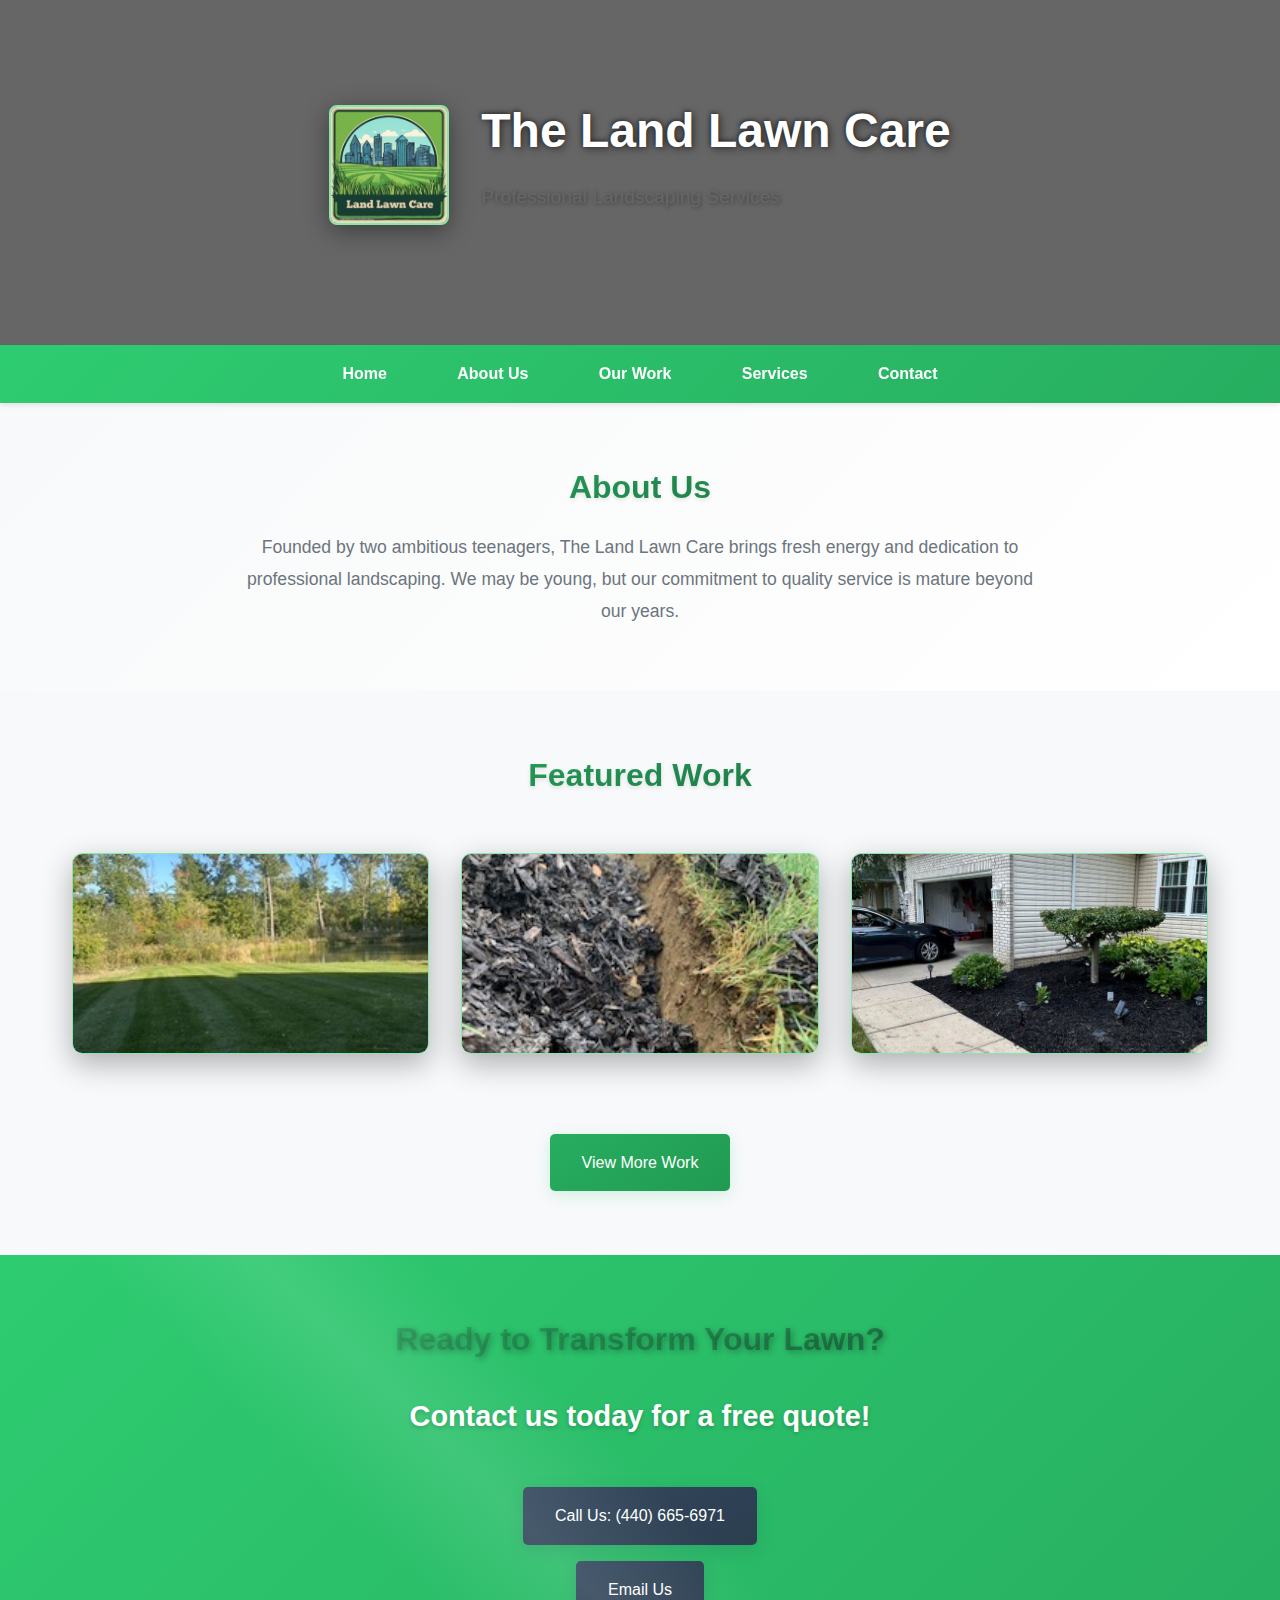
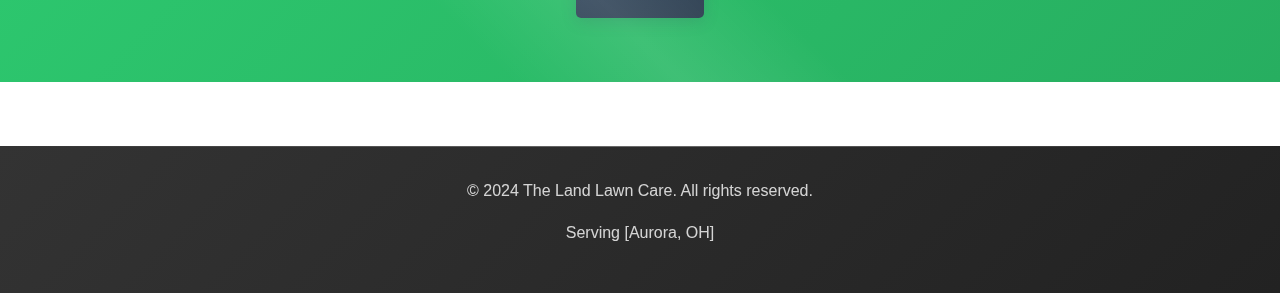
==== index.html @ 95657ca6 "Add files via upload" ====
<!DOCTYPE html>
<html lang="en">
<head>
    <meta charset="UTF-8">
    <meta name="viewport" content="width=device-width, initial-scale=1.0">
    <link rel="shortcut icon" type="x-icon" href="Images/LawnLogo.jpg">
    <title>The Land Lawn Care - Professional Landscaping Services</title>
    <link href="https://fonts.googleapis.com/css2?family=Poppins:wght@400;500;600&display=swap" rel="stylesheet">
    <link rel="stylesheet" href="styles.css">
    <style>
        * {
            margin: 0;
            padding: 0;
            box-sizing: border-box;
            font-family: 'Arial', sans-serif;
        }

        body {
            line-height: 1.6;
        }

        .header {
            background: linear-gradient(rgba(0, 0, 0, 0.6), rgba(0, 0, 0, 0.6)), 
                        url('https://images.unsplash.com/photo-1558904541-efa843a96f01?ixlib=rb-4.0.3');
            background-size: cover;
            background-position: center;
            color: white;
            text-align: center;
            padding: 100px 20px;
        }

        .header h1 {
            font-size: 3em;
            margin-bottom: 20px;
        }

        nav {
            background: linear-gradient(135deg, #2ecc71, #27ae60);
            padding: 1rem;
            position: sticky;
            top: 0;
            box-shadow: 0 2px 5px rgba(0,0,0,0.1);
        }

        nav ul {
            list-style: none;
            display: flex;
            justify-content: center;
            gap: 2rem;
        }

        nav a {
            color: white;
            text-decoration: none;
            font-weight: bold;
        }

        .section {
            padding: 4rem 2rem;
        }

        .about {
            background-color: #f9f9f9;
            text-align: center;
        }

        .services {
            display: grid;
            grid-template-columns: repeat(auto-fit, minmax(250px, 1fr));
            gap: 2rem;
            padding: 2rem;
        }

        .service-card {
            background: linear-gradient(145deg, #ffffff, #f8f9fa);
            padding: 2rem;
            border-radius: 10px;
            box-shadow: 0 2px 15px rgba(0,0,0,0.1);
            text-align: center;
            transition: transform 0.3s ease;
        }

        .service-card:hover {
            transform: translateY(-5px);
        }

        .cta {
            background: linear-gradient(135deg, #2ecc71, #27ae60);
            color: white;
            text-align: center;
        }

        .button {
            display: inline-block;
            padding: 1rem 2rem;
            background: linear-gradient(145deg, #27ae60, #219a52);
            color: white;
            text-decoration: none;
            border-radius: 5px;
            margin-top: 1rem;
            transition: transform 0.3s ease;
        }

        .button:hover {
            transform: translateY(-2px);
        }

        footer {
            background: linear-gradient(135deg, #333333, #222222);
            color: white;
            text-align: center;
            padding: 2rem;
        }

        @media (max-width: 768px) {
            nav ul {
                flex-direction: column;
                text-align: center;
            }
        }
    </style>
</head>
<body>
    <header class="header">
        <div class="logo-container">
            <img src="Images/LawnLogo.jpg" alt="The Land Lawn Care Logo" class="logo">
            <div class="header-text">
                <h1>The Land Lawn Care</h1>
                <p>Professional Landscaping Services</p>
            </div>
        </div>
    </header>

    <nav>
        <ul>
            <li><a href="index.html">Home</a></li>
            <li><a href="about.html">About Us</a></li>
            <li><a href="portfolio.html">Our Work</a></li>
            <li><a href="services.html">Services</a></li>
            <li><a href="#contact">Contact</a></li>
        </ul>
    </nav>

    <section id="about" class="section about">
        <div class="container">
            <h2>About Us</h2>
            <p>Founded by two ambitious teenagers, The Land Lawn Care brings fresh energy and dedication to professional landscaping. We may be young, but our commitment to quality service is mature beyond our years.</p>
        </div>
    </section>

    <section class="featured-images section">
        <h2>Featured Work</h2>
        <div class="image-grid">
            <div class="image-card">
                <img src="Images/Herrington.JPG" alt="Lawn Care Example 1">
                <div class="image-overlay">
                    <p>Professional Mowing</p>
                </div>
            </div>
            <div class="image-card">
                <img src="Images/Edging.jpg" alt="Lawn Care Example 2">
                <div class="image-overlay">
                    <p>Expert Edging</p>
                </div>
            </div>
            <div class="image-card">
                <img src="Images/FinalPro.JPG" alt="Lawn Care Example 3">
                <div class="image-overlay">
                    <p>Beautiful Results</p>
                </div>
            </div>
        </div>
        <div class="text-center mt-2">
            <a href="portfolio.html" class="button">View More Work</a>
        </div>
    </section>

    <section id="contact" class="section cta">
        <h2>Ready to Transform Your Lawn?</h2>
        <p class="cta-text">Contact us today for a free quote!</p>
        <a href="tel:+14406656971" class="button">Call Us: (440) 665-6971</a>
        <br>
        <a href="mailto:contact@jacobpfenning75@gmail.com" class="button">Email Us</a>
    </section>

    <footer>
        <p>© 2024 The Land Lawn Care. All rights reserved.</p>
        <p>Serving [Aurora, OH]</p>
    </footer>
</body>
</html>
---- styles.css ----
/* Global Styles */
* {
    margin: 0;
    padding: 0;
    box-sizing: border-box;
    font-family: 'Poppins', 'Arial', sans-serif;
}

body {
    line-height: 1.6;
    color: #333;
}

/* Typography */
h1, h2, h3 {
    font-weight: 600;
    line-height: 1.3;
}

h1 {
    font-size: 2.5rem;
    margin-bottom: 1rem;
    text-shadow: 2px 2px 4px rgba(0,0,0,0.2);
}

h2 {
    font-size: 2rem;
    margin-bottom: 1.5rem;
    background: linear-gradient(135deg, var(--primary), var(--primary-dark));
    -webkit-background-clip: text;
    -webkit-text-fill-color: transparent;
    text-shadow: 0 2px 4px rgba(0,0,0,0.1);
}

h3 {
    font-size: 1.5rem;
    margin-bottom: 1rem;
    color: var(--primary-dark);
}

p {
    margin-bottom: 1rem;
    color: #666;
}

/* Layout */
.container {
    max-width: 1200px;
    margin: 0 auto;
    padding: 0 2rem;
}

.section {
    padding: 5rem 0;
}

/* Global Animations */
@keyframes fadeIn {
    from { opacity: 0; transform: translateY(20px); }
    to { opacity: 1; transform: translateY(0); }
}

@keyframes slideIn {
    from { transform: translateX(-20px); opacity: 0; }
    to { transform: translateX(0); opacity: 1; }
}

/* Header */
.header {
    background: linear-gradient(rgba(0, 0, 0, 0.7), rgba(0, 0, 0, 0.7)), 
                url('https://images.unsplash.com/photo-1558904541-efa843a96f01?ixlib=rb-4.0.3');
    background-size: cover;
    background-position: center;
    background-attachment: fixed;
    color: white;
    text-align: center;
    padding: 150px 20px;
    position: relative;
    animation: fadeIn 1s ease-out;
}

/* Navigation */
nav {
    background: linear-gradient(135deg, var(--primary-dark), var(--primary));
    padding: 1.2rem;
    position: sticky;
    top: 0;
    z-index: 1000;
    box-shadow: 0 2px 20px rgba(0,0,0,0.1);
    transition: all 0.3s ease;
}

nav ul {
    list-style: none;
    display: flex;
    justify-content: center;
    gap: 3rem;
}

nav a {
    color: white;
    text-decoration: none;
    font-weight: 500;
    padding: 0.8rem 1.2rem;
    border-radius: 5px;
    transition: all 0.3s ease;
    position: relative;
}

nav a::after {
    content: '';
    position: absolute;
    width: 0;
    height: 2px;
    bottom: 0;
    left: 50%;
    background-color: var(--accent-light);
    transition: all 0.3s ease;
    transform: translateX(-50%);
}

nav a:hover::after {
    width: 70%;
}

/* Cards */
.card {
    background: linear-gradient(145deg, #ffffff, #f8f9fa);
    border-radius: 15px;
    padding: 2rem;
    box-shadow: 0 3px 15px rgba(0,0,0,0.1);
    transition: transform 0.3s ease, box-shadow 0.3s ease;
}

.card:hover {
    transform: translateY(-5px);
    box-shadow: 0 5px 20px rgba(0,0,0,0.15);
}

/* Services Grid */
.services-grid {
    display: grid;
    grid-template-columns: repeat(auto-fit, minmax(280px, 1fr));
    gap: 2rem;
    padding: 2rem 0;
}

/* Portfolio Gallery */
.gallery {
    display: grid;
    grid-template-columns: repeat(auto-fit, minmax(300px, 1fr));
    gap: 2rem;
    margin: 2rem 0;
}

.gallery-item img {
    width: 100%;
    height: 250px;
    object-fit: cover;
    border-radius: 10px 10px 0 0;
}

/* Buttons */
.button {
    display: inline-block;
    padding: 1rem 2.5rem;
    background: linear-gradient(145deg, var(--primary), var(--primary-dark));
    color: white;
    text-decoration: none;
    border-radius: 50px;
    transition: all 0.3s cubic-bezier(0.165, 0.84, 0.44, 1);
    border: none;
    cursor: pointer;
    font-weight: 500;
    text-align: center;
    box-shadow: 0 4px 15px rgba(46, 204, 113, 0.2);
}

.button:hover {
    transform: translateY(-3px);
    box-shadow: 0 8px 20px rgba(230, 126, 34, 0.3);
    background: linear-gradient(145deg, var(--accent), var(--accent-light));
}

/* Footer */
footer {
    background: linear-gradient(135deg, var(--secondary-dark), var(--secondary));
    color: white;
    padding: 4rem 0;
    margin-top: 4rem;
    position: relative;
    overflow: hidden;
}

footer::before {
    content: '';
    position: absolute;
    top: 0;
    left: 0;
    right: 0;
    height: 1px;
    background: linear-gradient(90deg, transparent, rgba(255,255,255,0.3), transparent);
}

footer p {
    color: #fff;
    opacity: 0.8;
}

/* Media Queries */
@media (max-width: 768px) {
    nav ul {
        flex-direction: column;
        text-align: center;
        gap: 1rem;
    }

    .header {
        padding: 100px 20px;
    }

    h1 {
        font-size: 2rem;
    }

    h2 {
        font-size: 1.75rem;
    }
}

/* Utility Classes */
.text-center {
    text-align: center;
}

.mb-2 {
    margin-bottom: 2rem;
}

.mt-2 {
    margin-top: 2rem;
}

/* CTA Section */
.cta {
    background: linear-gradient(135deg, var(--primary), var(--primary-dark));
    position: relative;
    overflow: hidden;
}

.cta::before {
    content: '';
    position: absolute;
    top: 0;
    left: 0;
    right: 0;
    bottom: 0;
    background: linear-gradient(45deg, transparent 30%, rgba(255,255,255,0.1) 40%, transparent 50%);
    animation: shimmer 3s infinite;
}

@keyframes shimmer {
    0% { transform: translateX(-100%); }
    100% { transform: translateX(100%); }
}

.cta-text {
    font-size: 1.8rem;
    font-weight: 600;
    color: white;
    margin: 2rem 0;
    text-shadow: 0 2px 4px rgba(0,0,0,0.2);
    animation: slideIn 0.8s ease-out;
}

/* Logo and Header */
.logo-container {
    display: flex;
    align-items: center;
    justify-content: center;
    gap: 2rem;
    margin-bottom: 1rem;
}

.logo {
    width: 120px;
    height: 120px;
    object-fit: contain;
    border-radius: 8px;
    filter: drop-shadow(0 6px 12px rgba(0,0,0,0.4));
    transition: all 0.3s ease;
    border: 2px solid var(--primary-light);
}

.logo:hover {
    transform: scale(1.05);
    border-color: var(--accent);
}

.header-text {
    text-align: left;
}

.header-text h1 {
    font-size: 3em;
    margin-bottom: 20px;
    text-shadow: 2px 2px 8px rgba(0,0,0,0.5),
                 -1px -1px 4px rgba(0,0,0,0.5);
}

.header-text p {
    text-shadow: 1px 1px 4px rgba(0,0,0,0.4);
    font-size: 1.2rem;
}

/* Media query for mobile devices */
@media (max-width: 768px) {
    .logo-container {
        flex-direction: column;
        gap: 1rem;
    }

    .header-text {
        text-align: center;
    }

    .logo {
        width: 100px;
        height: 100px;
    }
}

/* Services Page */
.services-content {
    max-width: 1200px;
    margin: 0 auto;
    padding: 4rem 2rem;
}

.services-content h1 {
    text-align: center;
    margin-bottom: 3rem;
    color: var(--primary-dark);
    background: linear-gradient(135deg, var(--primary), var(--primary-dark));
    -webkit-background-clip: text;
    -webkit-text-fill-color: transparent;
    text-shadow: 2px 2px 6px rgba(0,0,0,0.2);
}

.services {
    display: grid;
    grid-template-columns: repeat(auto-fit, minmax(300px, 1fr));
    gap: 2rem;
    padding: 2rem;
}

.service-card {
    background: linear-gradient(145deg, var(--white), var(--light-gray));
    padding: 2.5rem;
    border-radius: 15px;
    box-shadow: 0 5px 20px rgba(0,0,0,0.08);
    text-align: center;
    transition: all 0.3s ease;
    border: 1px solid rgba(0,0,0,0.05);
}

.service-card:hover {
    transform: translateY(-5px);
    box-shadow: 0 8px 25px rgba(0,0,0,0.12);
    border-bottom: 3px solid var(--accent);
}

.service-card h3 {
    color: var(--primary-dark);
    margin-bottom: 1rem;
    font-size: 1.5rem;
}

.service-card p {
    color: var(--gray);
    line-height: 1.6;
}

/* Featured Images Section */
.featured-images {
    background-color: var(--light-gray);
    text-align: center;
}

.image-grid {
    display: grid;
    grid-template-columns: repeat(auto-fit, minmax(300px, 1fr));
    gap: 2rem;
    padding: 2rem;
    max-width: 1200px;
    margin: 0 auto;
}

.image-card {
    position: relative;
    border-radius: 10px;
    overflow: hidden;
    box-shadow: 0 10px 30px rgba(0,0,0,0.3);
    transition: transform 0.3s ease;
    aspect-ratio: 16/9;
    border: 1px solid var(--primary-light);
}

.image-card:hover {
    transform: translateY(-5px);
    box-shadow: 0 15px 40px rgba(0,0,0,0.4);
}

.image-card img {
    width: 100%;
    height: 100%;
    object-fit: cover;
    transition: transform 0.3s ease;
}

.image-card:hover img {
    transform: scale(1.05);
}

.image-overlay {
    position: absolute;
    bottom: 0;
    left: 0;
    right: 0;
    background: linear-gradient(transparent, rgba(26, 92, 56, 0.9));
    padding: 1rem;
    color: var(--white);
    text-align: center;
    transform: translateY(100%);
    transition: transform 0.4s cubic-bezier(0.165, 0.84, 0.44, 1);
}

.image-card:hover .image-overlay {
    transform: translateY(0);
}

.image-overlay p {
    color: var(--white);
    margin: 0;
    font-weight: 500;
    text-shadow: 0 1px 2px rgba(0,0,0,0.3);
}

/* Media query for mobile devices */
@media (max-width: 768px) {
    .image-grid {
        grid-template-columns: 1fr;
        padding: 1rem;
    }
}

/* Add subtle accent borders */
.service-card:hover {
    border-bottom: 3px solid var(--accent);
}

/* Add accent colors to specific elements */
.header-text h1 {
    text-shadow: 2px 2px 8px rgba(0,0,0,0.5),
                 -1px -1px 4px rgba(0,0,0,0.5);
}

.about {
    background: linear-gradient(135deg, var(--light-gray), var(--white));
    padding: 4rem 0;
    text-align: center;
}

.about h2 {
    color: var(--primary-dark);
    margin-bottom: 1.5rem;
}

.about p {
    max-width: 800px;
    margin: 0 auto;
    color: var(--gray);
    font-size: 1.1rem;
    line-height: 1.8;
}

/* Navigation hover effect */
nav a::after {
    background-color: var(--accent-light);
}

/* Logo effects */
.logo {
    border: 2px solid var(--primary-light);
}

.logo:hover {
    border-color: var(--accent);
}

:root {
    /* Primary Colors */
    --primary-dark: #1a5c38;    /* Dark green */
    --primary: #2ecc71;         /* Main green */
    --primary-light: #87e5b0;   /* Light green */
    
    /* Secondary Colors */
    --secondary-dark: #2c3e50;  /* Dark blue-gray */
    --secondary: #34495e;       /* Blue-gray */
    --secondary-light: #95a5a6; /* Light gray */
    
    /* Accent Colors */
    --accent: #e67e22;         /* Orange for highlights */
    --accent-light: #f39c12;   /* Light orange */
    
    /* Neutral Colors */
    --white: #ffffff;
    --light-gray: #f8f9fa;
    --gray: #6c757d;
    --dark-gray: #343a40;
    --black: #212529;
}

/* Before/After Image Comparison */
.before-after {
    position: relative;
    overflow: hidden;
}

.image-comparison {
    display: flex;
    gap: 1rem;
    margin-bottom: 1rem;
}

.before, .after {
    position: relative;
    flex: 1;
    border-radius: 8px;
    overflow: hidden;
    box-shadow: 0 10px 30px rgba(0,0,0,0.3);
}

.before img, .after img {
    width: 100%;
    height: 250px;
    object-fit: cover;
}

.label {
    position: absolute;
    top: 10px;
    padding: 5px 15px;
    background: rgba(0, 0, 0, 0.7);
    color: white;
    font-size: 0.9rem;
    border-radius: 20px;
}

.before .label {
    left: 10px;
}

.after .label {
    right: 10px;
}

.before:hover img, .after:hover img {
    transform: scale(1.05);
    transition: transform 0.3s ease;
}

/* Video Section Styling */
.video-container {
    display: grid;
    grid-template-columns: repeat(auto-fit, minmax(300px, 1fr));
    gap: 2rem;
    max-width: 900px;
    margin: 0 auto;
    padding: 0 1rem;
}

.video-card video {
    width: 100%;
    max-height: 300px;
    border-radius: 5px;
    object-fit: contain;
}

/* Responsive adjustment */
@media (max-width: 768px) {
    .video-container {
        grid-template-columns: 1fr;
        max-width: 400px;
    }
}

/* Contact Buttons */
.cta .button {
    background: linear-gradient(145deg, var(--secondary), var(--secondary-dark));
    box-shadow: 0 4px 15px rgba(52, 73, 94, 0.2);
}

.cta .button:hover {
    background: linear-gradient(145deg, var(--secondary-dark), var(--dark-gray));
    box-shadow: 0 8px 20px rgba(52, 73, 94, 0.3);
    transform: translateY(-3px);
}

/* About Page Styling */
.about-content {
    max-width: 800px;
    margin: 0 auto;
    padding: 4rem 2rem;
    position: relative;
    background: linear-gradient(135deg, var(--white), var(--light-gray));
}

/* Add subtle pattern overlay */
.about-content::before {
    content: '';
    position: fixed;
    top: 0;
    left: 0;
    right: 0;
    bottom: 0;
    background: 
        linear-gradient(45deg, var(--primary-light) 25%, transparent 25%) -50px 0,
        linear-gradient(-45deg, var(--primary-light) 25%, transparent 25%) -50px 0,
        linear-gradient(45deg, transparent 75%, var(--primary-light) 75%),
        linear-gradient(-45deg, transparent 75%, var(--primary-light) 75%);
    background-size: 100px 100px;
    opacity: 0.03;
    z-index: -1;
}

.team-member {
    background: var(--white);
    padding: 2rem;
    border-radius: 10px;
    box-shadow: 0 5px 20px rgba(0,0,0,0.08);
    margin-bottom: 2rem;
    transition: all 0.3s ease;
    border: 1px solid rgba(0,0,0,0.05);
    position: relative;
    overflow: hidden;
}

.team-member::after {
    content: '';
    position: absolute;
    top: 0;
    left: 0;
    width: 100%;
    height: 4px;
    background: linear-gradient(90deg, var(--primary), var(--primary-light));
    transform: scaleX(0);
    transform-origin: left;
    transition: transform 0.3s ease;
}

.team-member:hover {
    transform: translateY(-5px);
    box-shadow: 0 8px 25px rgba(0,0,0,0.12);
}

.team-member:hover::after {
    transform: scaleX(1);
}

/* Enhanced Header Text Shadows */
.services-content h1, 
.portfolio-content h1,
.about-content h1 {
    text-shadow: 2px 2px 6px rgba(0,0,0,0.2);
}

.cta h2 {
    text-shadow: 2px 2px 6px rgba(0,0,0,0.3);
}
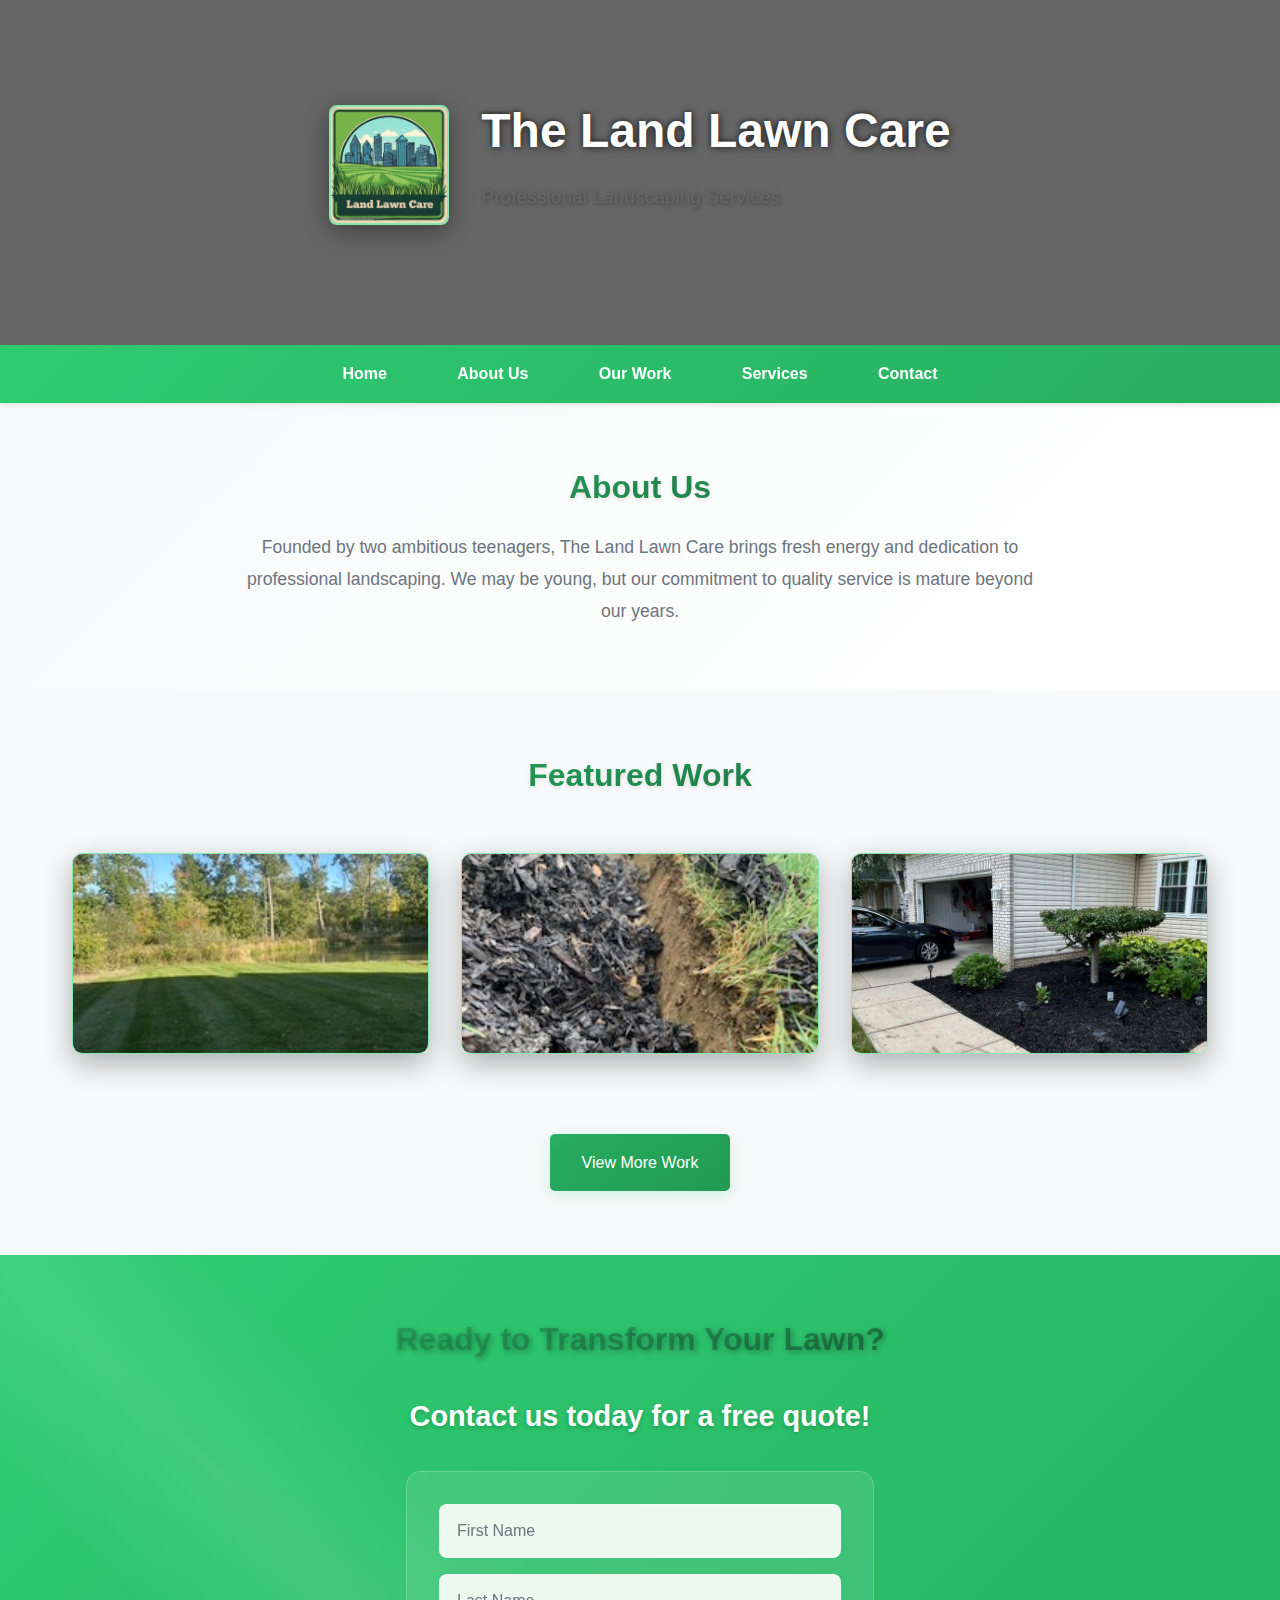
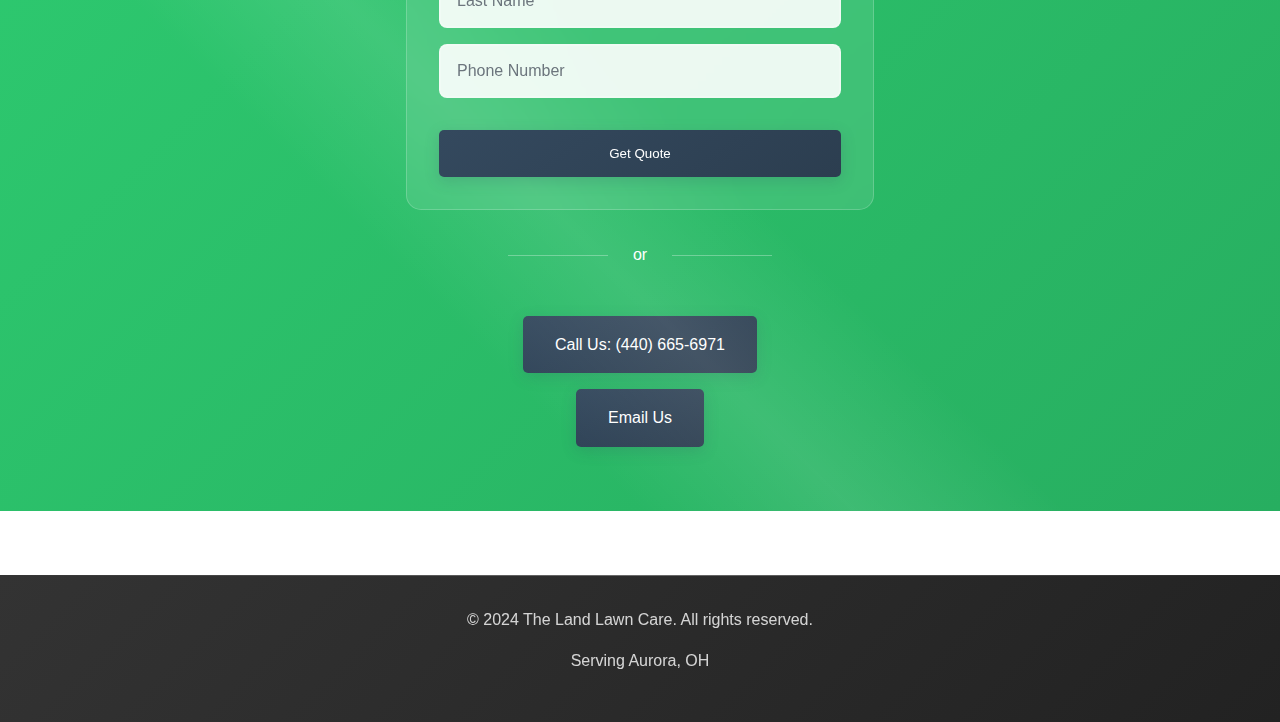
==== commit b0478924: "Add files via upload" ====
--- a/index.html
+++ b/index.html
@@ -3,6 +3,7 @@
 <head>
     <meta charset="UTF-8">
     <meta name="viewport" content="width=device-width, initial-scale=1.0">
+    <meta http-equiv="Content-Security-Policy" content="upgrade-insecure-requests">
     <link rel="shortcut icon" type="x-icon" href="Images/LawnLogo.jpg">
     <title>The Land Lawn Care - Professional Landscaping Services</title>
     <link href="https://fonts.googleapis.com/css2?family=Poppins:wght@400;500;600&display=swap" rel="stylesheet">
@@ -178,14 +179,42 @@
     <section id="contact" class="section cta">
         <h2>Ready to Transform Your Lawn?</h2>
         <p class="cta-text">Contact us today for a free quote!</p>
+        
+        <div class="contact-form-container">
+            <form class="contact-form" id="contactForm" onsubmit="handleSubmit(event)">
+                <div class="form-group">
+                    <input type="text" id="firstName" name="firstName" placeholder="First Name" required>
+                </div>
+                <div class="form-group">
+                    <input type="text" id="lastName" name="lastName" placeholder="Last Name" required>
+                </div>
+                <div class="form-group">
+                    <input type="tel" id="phone" name="phone" placeholder="Phone Number" pattern="[0-9]{3}[0-9]{3}[0-9]{4}" required>
+                </div>
+                <button type="submit" class="button">Get Quote</button>
+            </form>
+            <div id="successMessage" class="success-message hidden">
+                Thank you! We will contact you soon
+            </div>
+        </div>
+
+        <div class="contact-divider">or</div>
+        
         <a href="tel:+14406656971" class="button">Call Us: (440) 665-6971</a>
         <br>
-        <a href="mailto:contact@jacobpfenning75@gmail.com" class="button">Email Us</a>
+        <a href="mailto:contact@jacobpfenning@thelandlawncare.com" class="button">Email Us</a>
     </section>
 
     <footer>
         <p>© 2024 The Land Lawn Care. All rights reserved.</p>
-        <p>Serving [Aurora, OH]</p>
+        <p>Serving Aurora, OH</p>
     </footer>
+
+    <!-- Admin Export Button - Add some styling to hide it from regular users -->
+    <div class="admin-panel" style="position: fixed; bottom: 20px; right: 20px; opacity: 0.3;">
+        <button onclick="exportToCSV()" class="button">Export Submissions</button>
+    </div>
+
+    <script src="script.js"></script>
 </body>
 </html>
--- a/styles.css
+++ b/styles.css
@@ -677,4 +677,127 @@
 
 .cta h2 {
     text-shadow: 2px 2px 6px rgba(0,0,0,0.3);
+}
+
+/* Contact Form Styling */
+.contact-form-container {
+    max-width: 500px;
+    margin: 2rem auto;
+    padding: 0 1rem;
+}
+
+.contact-form {
+    display: flex;
+    flex-direction: column;
+    gap: 1rem;
+    background: rgba(255, 255, 255, 0.1);
+    padding: 2rem;
+    border-radius: 15px;
+    backdrop-filter: blur(5px);
+    border: 1px solid rgba(255, 255, 255, 0.2);
+}
+
+.form-group {
+    position: relative;
+}
+
+.contact-form input {
+    width: 100%;
+    padding: 1rem;
+    border: 2px solid rgba(255, 255, 255, 0.2);
+    background: rgba(255, 255, 255, 0.9);
+    border-radius: 8px;
+    font-size: 1rem;
+    transition: all 0.3s ease;
+}
+
+.contact-form input:focus {
+    outline: none;
+    border-color: var(--accent);
+    box-shadow: 0 0 10px rgba(230, 126, 34, 0.3);
+}
+
+.contact-form input::placeholder {
+    color: var(--gray);
+}
+
+.contact-divider {
+    color: white;
+    text-align: center;
+    margin: 2rem 0;
+    position: relative;
+    font-weight: 500;
+}
+
+.contact-divider::before,
+.contact-divider::after {
+    content: '';
+    position: absolute;
+    top: 50%;
+    width: 100px;
+    height: 1px;
+    background: rgba(255, 255, 255, 0.3);
+}
+
+.contact-divider::before {
+    right: calc(50% + 2rem);
+}
+
+.contact-divider::after {
+    left: calc(50% + 2rem);
+}
+
+/* Mobile responsiveness for form */
+@media (max-width: 768px) {
+    .contact-form {
+        padding: 1.5rem;
+    }
+    
+    .contact-divider::before,
+    .contact-divider::after {
+        width: 60px;
+    }
+}
+
+/* Success Message Styling */
+.success-message {
+    text-align: center;
+    padding: 2rem;
+    background: rgba(255, 255, 255, 0.9);
+    border-radius: 15px;
+    color: var(--primary-dark);
+    font-size: 1.2rem;
+    font-weight: 500;
+    animation: fadeIn 0.5s ease-out;
+    box-shadow: 0 4px 15px rgba(0,0,0,0.1);
+    border: 2px solid var(--primary-light);
+}
+
+.hidden {
+    display: none;
+}
+
+@keyframes fadeIn {
+    from {
+        opacity: 0;
+        transform: translateY(-10px);
+    }
+    to {
+        opacity: 1;
+        transform: translateY(0);
+    }
+}
+
+.admin-panel {
+    transition: opacity 0.3s ease;
+}
+
+.admin-panel:hover {
+    opacity: 1 !important;
+}
+
+.admin-panel button {
+    background: linear-gradient(145deg, var(--secondary-dark), var(--dark-gray));
+    font-size: 0.8rem;
+    padding: 0.5rem 1rem;
 }